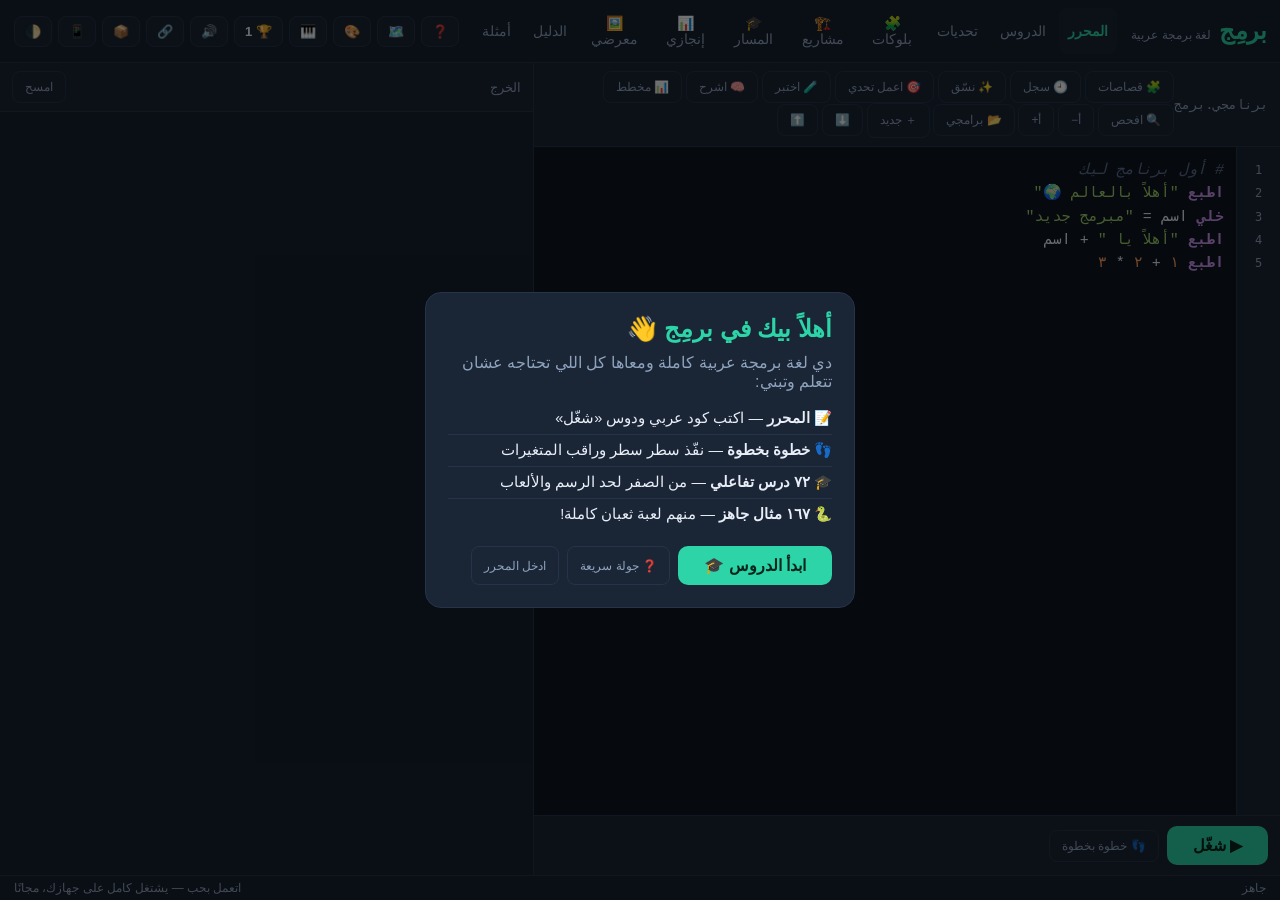
==== barmej-lang/index.html @ 4983d138 "Update index.html" ====
<!DOCTYPE html>
<html lang="ar" dir="rtl">
<head>
<meta charset="UTF-8">
<meta name="viewport" content="width=device-width, initial-scale=1.0, viewport-fit=cover">
<title>برمِج — لغة برمجة عربية وبيئة تطوير كاملة</title>
<meta name="description" content="برمِج: أول بيئة تطوير عربية كاملة في المتصفح. اكتب كود بالعربي، شغّله فورًا، وتعلم البرمجة بدروس تفاعلية.">
<link rel="stylesheet" href="style.css?v=264">
</head>
<body>
<header id="topbar">
  <div class="brand">
    <span class="logo">برمِج</span>
    <span class="tagline">لغة برمجة عربية</span>
  </div>
  <nav class="tabs">
    <button class="tab active" data-panel="editor">المحرر</button>
    <button class="tab" data-panel="lessons">الدروس</button>
    <button class="tab" data-panel="challenges">تحديات</button>
    <button class="tab" data-panel="projects">🏗️ مشاريع</button>
    <button class="tab" data-panel="path">🎓 المسار</button>
    <button class="tab" data-panel="profile">📊 إنجازي</button>
    <button class="tab" data-panel="gallery">🖼️ معرضي</button>
    <button class="tab" data-panel="docs">الدليل</button>
    <button class="tab" data-panel="examples">أمثلة</button>
  </nav>
  <div class="actions">
    <button id="tourBtn" title="جولة سريعة في برمِج">❓</button>
    <button id="mapBtn" title="محرر الخرائط: ارسم متاهة أو مرحلة">🗺️</button>
    <button id="spriteBtn" title="محرر الرسومات: ارسم شخصية بالبكسل">🎨</button>
    <button id="pianoBtn" title="بيانو: لحّن ونزّل الكود">🎹</button>
    <button id="achBtn" title="إنجازاتك">🏆 1</button>
    <button id="muteBtn" title="الصوت">🔊</button>
    <button id="shareBtn" title="انسخ رابط المشاركة">🔗<span class="lbl"> مشاركة</span></button>
    <button id="exportBtn" title="نزّل برنامجك كملف HTML واحد يشتغل أوفلاين">📦<span class="lbl"> ملف</span></button>
    <button id="appLinkBtn" title="انسخ رابط تطبيق: بيفتح برنامجك لوحده بدون المحرر">📱<span class="lbl"> تطبيق</span></button>
    <button id="themeBtn" title="بدّل المظهر">🌓</button>
  </div>
</header>

<main id="workspace">
  <section id="panel-editor" class="panel active">
    <div class="editor-wrap">
      <div class="editor-head">
        <span class="fname" id="fileName">برنامجي.برمج</span>
        <span>
          <button id="snipBtn" class="ghost" title="قصاصات كود جاهزة">🧩 قصاصات</button>
          <button id="histBtn" class="ghost" title="سجل النسخ: ارجع لأي نسخة شغّلتها قبل كده">🕘 سجل</button>
          <button id="formatBtn" class="ghost" title="نسّق الكود (Ctrl+Shift+F)">✨ نسّق</button>
          <button id="chMakeBtn" class="ghost" title="اعمل تحدي برمجي وشاركه برابط، وأصحابك يحلوه ويتصحح تلقائي">🎯 اعمل تحدي</button>
          <button id="testBtn" class="ghost" title="مختبر الاختبارات: جرّب دوالك على حالات وشوف النتيجة">🧪 اختبر</button>
          <button id="explainBtn" class="ghost" title="اشرح الكود بالعربي البسيط سطر بسطر">🧠 اشرح</button>
          <button id="lintBtn" class="ghost" title="افحص الكود: أخطاء وتحذيرات ونصايح من غير تشغيل">🔍 افحص</button>
          <button id="fontDown" class="ghost" title="صغّر الخط">أ−</button>
          <button id="fontUp" class="ghost" title="كبّر الخط">أ+</button>
          <button id="programsBtn" class="ghost">📂 برامجي</button>
          <button id="newProgramBtn" class="ghost">＋ جديد</button>
          <button id="downloadBtn" class="ghost" title="نزّل البرنامج كملف">⬇️</button>
          <button id="importBtn" class="ghost" title="افتح ملف برنامج">⬆️</button>
          <input type="file" id="importFile" accept=".txt,.برمج" style="display:none">
        </span>
        <span id="saveState" class="save-state"></span>
      </div>
      <div class="editor-area" id="editorArea">
        <pre id="highlight" aria-hidden="true"></pre>
        <div id="errBar" class="err-bar hidden"></div>
        <textarea id="code" spellcheck="false" dir="rtl"
          placeholder="اكتب كودك هنا… مثال: اطبع &quot;أهلا بالعالم&quot;"></textarea>
        <div id="lineNumbers"></div>
      </div>
      <div id="suggestBar" class="suggest-bar"></div>
      <div class="runbar">
        <button id="runBtn" class="run">▶ شغّل</button>
        <button id="stepBtn" class="ghost">👣 خطوة بخطوة</button>
        <span id="stepBar" class="stepbar hidden">
          <button id="prevStep" class="ghost small" title="ارجع خطوة وشوف المتغيرات">⏮ السابقة</button>
          <button id="nextStep" class="run small">⏭ الخطوة التالية</button>
          <button id="toBreak" class="ghost" title="اضغط على رقم أي سطر عشان تحط نقطة توقف 🔴">🔴 لحد نقطة التوقف</button>
          <button id="finishSteps" class="ghost">⏩ كمّل للآخر</button>
          <button id="stopSteps" class="ghost">✕ إيقاف</button>
          <input id="traceRange" type="range" min="0" max="0" value="0" title="اسحب للرجوع لأي خطوة"><span id="traceLbl" class="trace-lbl"></span>
        </span>
      </div>
    </div>
    <div class="console-wrap">
      <div id="turtlePanel" class="turtle-panel hidden">
        <div class="console-head">
          <span>لوحة الرسم</span>
          <div>
            <select id="drawSpeed" class="ghost" title="سرعة الرسم">
              <option value="0">⚡ رسم فوري</option>
              <option value="15">🐢 رسم متحرك</option>
              <option value="50">🐌 رسم بطيء</option>
            </select>
            <button id="padBtn" class="ghost" title="أسهم اللمس">🎮</button>
            <button id="fullscreenBtn" class="ghost" title="ملء الشاشة">🖥️</button>
            <button id="freehandBtn" class="ghost">✏️ رسم حر</button>
            <button id="saveTurtle" class="ghost">💾 حفظ كصورة</button>
            <button id="clearTurtle" class="ghost">امسح اللوحة</button>
          </div>
        </div>
        <div class="canvas-holder">
          <canvas id="turtleCanvas" width="900" height="620"></canvas>
          <div id="touchPad" class="touch-pad hidden">
            <button data-k="فوق" class="tp up">▲</button>
            <button data-k="يمين" class="tp right">▶</button>
            <button data-k="يسار" class="tp left">◀</button>
            <button data-k="تحت" class="tp down">▼</button>
          </div>
        </div>
      </div>
      <div id="varsPanel" class="vars-panel hidden">
        <div class="console-head"><span>المتغيرات دلوقتي</span></div>
        <div id="varsBody"></div>
        <div id="hotLines" class="hot-lines"></div>
      </div>
      <div class="console-head">
        <span>الخرج</span>
        <button id="clearConsole" class="ghost">امسح</button>
      </div>
      <div id="console" dir="rtl"></div>
    </div>
  </section>

  <section id="panel-lessons" class="panel">
    <div class="lessons-layout">
      <div id="lessonList" class="lesson-list"></div>
      <div class="lesson-body">
        <h2 id="lessonTitle"></h2>
        <div id="lessonText" class="lesson-text"></div>
        <button id="tryLesson" class="run small">جرّب الكود في المحرر</button>
        <button id="checkLesson" class="check">✔ تحقق من الحل</button>
        <button id="hintLesson" class="ghost small">💡 تلميح</button>
        <button id="solLesson" class="ghost small">📋 اعرض الحل</button>
        <div id="lessonHelp" class="lesson-help"></div>
        <div id="lessonResult" class="lesson-result"></div>
      </div>
    </div>
  </section>

  <section id="panel-challenges" class="panel">
    <div class="lessons-layout">
      <div id="challengeList" class="lesson-list"></div>
      <div class="lesson-body">
        <h2 id="challengeTitle"></h2>
        <div id="challengeText" class="lesson-text"></div>
        <button id="tryChallenge" class="run small">جرّب في المحرر</button>
        <button id="checkChallenge" class="check">✔ تحقق من الحل</button>
        <button id="solChallenge" class="ghost small" style="display:none">💡 الحل المقترح</button>
        <div id="challengeResult" class="lesson-result"></div>
        <pre id="challengeSol" class="ch-sol hidden"></pre>
      </div>
    </div>
  </section>

  <section id="panel-projects" class="panel">
    <div class="lessons-layout">
      <div id="projList" class="lesson-list"></div>
      <div id="projBody" class="lesson-body"></div>
    </div>
  </section>

  <section id="panel-path" class="panel">
    <div id="pathBody" class="lesson-body" style="margin:0 auto"></div>
  </section>

  <section id="panel-profile" class="panel">
    <div id="profBody" class="lesson-body" style="margin:0 auto;max-width:860px"></div>
  </section>

  <section id="panel-gallery" class="panel">
    <div id="galBody" class="lesson-body" style="margin:0 auto;max-width:980px"></div>
  </section>

  <section id="panel-docs" class="panel">
    <input id="docsSearch" type="search" placeholder="دوّر في الدليل… مثل: قوائم، رسم، صوت" />
    <div id="docsContent" class="docs"></div>
  </section>

  <section id="panel-examples" class="panel">
    <div class="ex-tools"><input id="exSearch" type="search" placeholder="🔎 دوّر في الأمثلة…" dir="rtl"><div id="exChips" class="ex-chips"></div><button id="exRandom" class="ghost small">🎲 مثال عشوائي</button><span id="exCount" class="ex-count"></span></div>
    <div id="exampleList" class="example-list"></div>
  </section>
</main>

<div id="appBar" class="app-bar"><span class="app-title">⚡ برمِج</span><button id="appRerun" class="run small">▶ تشغيل تاني</button><button id="appEdit" class="ghost">✏️ افتح الكود</button></div>
<footer id="statusbar">
  <span id="statusMsg">جاهز</span>
  <span class="credit">اتعمل بحب — يشتغل كامل على جهازك، مجانًا</span>
</footer>

<div id="programsDrawer" class="drawer hidden">
  <div class="drawer-head">
    <span>برامجي المحفوظة</span>
    <button id="closeDrawer" class="ghost">✕</button>
  </div>
  <div id="programsList"></div>
  <div class="backup-row">
    <button id="backupBtn" class="ghost small" title="نزّل كل برامجك وتقدمك في ملف واحد">💼 نسخة احتياطية</button>
    <button id="restoreBtn" class="ghost small" title="استرجع برامجك من ملف نسخة احتياطية">📥 استرجاع</button>
    <input id="restoreFile" type="file" accept=".json,application/json" class="hidden">
  </div>
</div>
<div id="pianoModal" class="modal-back hidden"><div class="modal piano-modal">
  <h2>🎹 بيانو برمج</h2>
  <p>دوس على المفاتيح (أو A S D F G H J K) وبعدين انزّل اللحن في الكود.</p>
  <div id="pianoKeys" class="piano-keys"></div>
  <div id="pianoSeq" class="piano-seq">اضغط مفاتيح…</div>
  <div class="piano-btns"><button id="pianoRest" class="ghost small">_ سكوت</button><button id="pianoBack" class="ghost small">⌫ امسح نوتة</button><button id="pianoPlay" class="ghost small">▶ سمّع</button><button id="pianoIns" class="run small">📥 حطه في الكود</button><button id="pianoClose" class="ghost small">إغلاق</button></div>
</div></div>
<div id="mapModal" class="modal-back hidden"><div class="modal map-modal">
  <h2>🗺️ محرر الخرائط</h2>
  <p>ارسم مرحلة (١٦×١١): جدران وألوان، وبعدين حطها في الكود وارسمها بـ <code>خريطة_بلاط</code>.</p>
  <div id="mapGrid" class="map-grid"></div>
  <div id="mapPal" class="sprite-pal"></div>
  <div class="piano-btns"><button id="mapClear" class="ghost small">🧹 فاضية</button><button id="mapBorder" class="ghost small">🧱 إطار</button><button id="mapIns" class="run small">📥 حطها في الكود</button><button id="mapClose" class="ghost small">إغلاق</button></div>
</div></div>
<div id="spriteModal" class="modal-back hidden"><div class="modal sprite-modal">
  <h2>🎨 محرر الشخصيات</h2>
  <p>ارسم شخصية بالبكسل (١٢×١٢)، وبعدين حطها في الكود وارسمها بـ <code>بكسلات</code>.</p>
  <div id="spriteGrid" class="sprite-grid"></div>
  <div id="spritePal" class="sprite-pal"></div>
  <div class="piano-btns"><button id="spriteClear" class="ghost small">🧹 امسح</button><button id="spriteFlip" class="ghost small">↔ اعكس</button><button id="spriteIns" class="run small">📥 حطها في الكود</button><button id="spriteClose" class="ghost small">إغلاق</button></div>
</div></div>
<div id="histModal" class="modal-back hidden"><div class="modal hist-modal"><h2>🕘 سجل النسخ</h2><p>كل مرة بتشغّل فيها بنحتفظ بنسخة (آخر ٢٥ نسخة لكل برنامج). اختار نسخة وارجع لها.</p><div id="histList" class="hist-list"></div><div class="piano-btns"><button id="histClose" class="ghost small">إغلاق</button></div></div></div>
<div id="tourOverlay" class="tour hidden"><div id="tourCard" class="tour-card"><div id="tourText"></div><div class="tour-btns"><span id="tourStep" class="tour-step"></span><button id="tourSkip" class="ghost small">تخطي</button><button id="tourPrev" class="ghost small">السابق</button><button id="tourNext" class="run small">التالي</button></div></div></div>
<div id="snipModal" class="modal-back hidden"><div class="modal snip-modal"><h2>🧩 قصاصات جاهزة</h2><input id="snipSearch" type="search" placeholder="🔎 دوّر: حلقة، دالة، لعبة…" dir="rtl"><div id="snipList" class="snip-list"></div><div class="piano-btns"><button id="snipClose" class="ghost small">إغلاق</button></div></div></div>
<div id="achModal" class="modal-back hidden"><div class="modal ach-modal" id="achBox"></div></div>
<div id="welcomeModal" class="modal-back hidden">
  <div class="modal">
    <h2>أهلاً بيك في برمِج 👋</h2>
    <p>دي لغة برمجة عربية كاملة ومعاها كل اللي تحتاجه عشان تتعلم وتبني:</p>
    <ul>
      <li>📝 <b>المحرر</b> — اكتب كود عربي ودوس «شغّل»</li>
      <li>👣 <b>خطوة بخطوة</b> — نفّذ سطر سطر وراقب المتغيرات</li>
      <li>🎓 <b>٧٢ درس تفاعلي</b> — من الصفر لحد الرسم والألعاب</li>
      <li>🐍 <b>١٦٧ مثال جاهز</b> — منهم لعبة ثعبان كاملة!</li>
    </ul>
    <div class="modal-actions">
      <button id="welcomeLessons" class="run">ابدأ الدروس 🎓</button>
      <button id="welcomeTour" class="ghost">❓ جولة سريعة</button>
      <button id="welcomeClose" class="ghost">ادخل المحرر</button>
    </div>
  </div>
</div>
<div id="lintModal" class="modal-back hidden"><div class="modal lint-modal"><div id="lintBody"></div><div class="modal-actions"><button id="lintAgain" class="run">🔄 افحص تاني</button><button id="lintClose" class="ghost">إغلاق</button></div></div></div>
<div id="explainModal" class="modal-back hidden"><div class="modal lint-modal"><div id="explainBody"></div><div class="modal-actions"><button id="explainAgain" class="run">🔄 اشرح تاني</button><button id="explainClose" class="ghost">إغلاق</button></div></div></div>
<div id="testModal" class="modal-back hidden"><div class="modal lint-modal"><h2>🧪 مختبر الاختبارات</h2><p class="lint-sub">اكتب حالة في كل سطر بالشكل: <code>نداء_الدالة => النتيجة_المتوقعة</code> مثال: <code>مجموع(٥) => ١٥</code></p><textarea id="testCases" class="test-cases" spellcheck="false" placeholder="مجموع(٥) => ١٥"></textarea><div id="testOut"></div><div class="modal-actions"><button id="testRun" class="run">▶ شغّل الاختبارات</button><button id="testSnap" class="ghost" title="يجرّب دوالك على قيم عينة ويكتب النتائج الحالية كحالات">📸 ولّد حالات من كودي</button><button id="testClose" class="ghost">إغلاق</button></div></div></div>
<div id="chMakeModal" class="modal-back hidden"><div class="modal lint-modal"><h2>🎯 اعمل تحدي وشاركه</h2>
<p class="lint-sub">اكتب الحل في المحرر، دوس «ولّد المتوقع»، اكتب العنوان والمهمة، وانسخ الرابط. اللي يفتحه يحل ويتصحح كوده تلقائي.</p>
<input id="chT" class="ch-in" placeholder="عنوان التحدي (مثلاً: مثلث النجوم)"><textarea id="chD" class="ch-in" rows="3" placeholder="المهمة: اطبع ... (اشرح المطلوب)"></textarea>
<textarea id="chS" class="ch-in test-cases" rows="4" placeholder="كود البداية اللي هيظهر للحال (اختياري)"></textarea>
<textarea id="chE" class="ch-in test-cases" rows="3" placeholder="المخرجات المتوقعة: سطر لكل طباعة"></textarea><input id="chH" class="ch-in" placeholder="تلميح (اختياري)">
<div id="chMsg" class="lint-sub" style="min-height:22px"></div>
<div class="modal-actions"><button id="chCopy" class="run">🔗 انسخ رابط التحدي</button><button id="chGen" class="ghost">⚙️ ولّد المتوقع من المحرر</button><button id="chStarterFromEditor" class="ghost">📥 كود المحرر كبداية</button><button id="chMakeClose" class="ghost">إغلاق</button></div></div></div>
<div id="chPlayModal" class="modal-back hidden"><div class="modal"><h2 id="chPlayT"></h2><p id="chPlayD" style="line-height:1.9"></p><div class="modal-actions"><button id="chStart" class="run">ابدأ التحدي 🚀</button></div></div></div>
<div id="chBar" class="ch-bar hidden"><b class="ch-t"></b><span id="chInfo" class="ch-info"></span><button id="chCheck" class="run small">✔ تحقق</button><button id="chHint" class="ghost small">💡</button><button id="chBarClose" class="ghost small">✕</button><div id="chRes" class="ch-res"></div></div>
<div id="toast"></div>

<script src="lang.js?v=264"></script>
<script src="lessons.js?v=264"></script>
<script src="examples2.js?v=264"></script>
<script src="lessons2.js?v=264"></script>
<script src="challenges2.js?v=264"></script>
<script src="lint.js?v=264"></script>
<script src="explain.js?v=264"></script>
<script src="tester.js?v=264"></script>
<script src="reference.js?v=264"></script>
<script src="charts.js?v=264"></script>
<script src="ide.js?v=264"></script>
<script src="profile.js?v=264"></script>
<script src="refui.js?v=264"></script>
<script src="blocks.js?v=264"></script>
</body>
</html>
---- barmej-lang/style.css ----
:root{
  --bg:#0e1420; --bg2:#16202f; --panel:#1a2536; --line:#263349;
  --text:#e8eef7; --muted:#8fa3bd; --accent:#2dd4a7; --accent2:#5aa9ff;
  --err:#ff6b7a; --warn:#ffd166; --kw:#c792ea; --str:#9ece6a; --num:#ff9e64; --cm:#5c6f8f;
}
body.light{
  --bg:#f4f6fa; --bg2:#ffffff; --panel:#ffffff; --line:#d8dfe9;
  --text:#1c2534; --muted:#5d6b82; --accent:#0e9f78; --accent2:#1a6fd4;
  --err:#d43a4b; --warn:#a97b00; --kw:#7c3aed; --str:#3f7d20; --num:#c2571b; --cm:#9aa7ba;
}
*{box-sizing:border-box;margin:0;padding:0}
html,body{height:100%}
body{
  background:var(--bg);color:var(--text);
  font-family:"Segoe UI",Tahoma,"Noto Kufi Arabic",Arial,sans-serif;
  display:flex;flex-direction:column;height:100dvh;overflow:hidden;
}
#topbar{display:flex;align-items:center;gap:14px;padding:8px 14px;background:var(--bg2);border-bottom:1px solid var(--line);flex-wrap:wrap}
.brand{display:flex;align-items:baseline;gap:8px}
.logo{font-size:24px;font-weight:800;color:var(--accent);letter-spacing:-.5px}
.tagline{color:var(--muted);font-size:12px}
.tabs{display:flex;gap:4px;flex:1;flex-wrap:wrap}
.tab{background:none;border:none;color:var(--muted);padding:7px 14px;border-radius:8px;cursor:pointer;font-size:14px;font-family:inherit}
.tab:hover{color:var(--text);background:var(--panel)}
.tab.active{color:var(--accent);background:var(--panel);font-weight:700}
.actions{display:flex;gap:6px}
.actions button{background:var(--panel);border:1px solid var(--line);color:var(--text);border-radius:8px;padding:7px 10px;cursor:pointer;font-size:13px;font-family:inherit}
.actions button:hover{border-color:var(--accent)}

#workspace{flex:1;overflow:hidden;position:relative}
.panel{position:absolute;inset:0;display:none;overflow:auto}
.panel.active{display:flex}

/* Editor panel */
#panel-editor{flex-direction:row;gap:0}
.editor-wrap{flex:1.4;display:flex;flex-direction:column;border-left:1px solid var(--line);min-width:0}
.console-wrap{flex:1;display:flex;flex-direction:column;min-width:0;background:var(--bg2)}
.editor-head,.console-head{display:flex;justify-content:space-between;align-items:center;padding:8px 12px;background:var(--panel);border-bottom:1px solid var(--line);font-size:13px;color:var(--muted)}
.fname{font-family:ui-monospace,Consolas,monospace}
.save-state{font-size:11px;color:var(--accent)}
.editor-area{flex:1;position:relative;overflow:hidden;display:flex}
#lineNumbers{white-space:pre;direction:ltr;width:44px;padding:12px 6px;text-align:center;color:var(--muted);background:var(--panel);font-family:ui-monospace,Consolas,monospace;font-size:14px;line-height:1.55;overflow:hidden;user-select:none;border-left:1px solid var(--line)}
#highlight,#code{font-family:ui-monospace,Consolas,"Courier New",monospace;font-size:15px;line-height:1.55;padding:12px;white-space:pre-wrap;word-break:break-word;overflow-wrap:anywhere}
#highlight{position:absolute;inset:0 44px 0 0;pointer-events:none;color:var(--text);overflow:hidden;margin:0}
#code{position:absolute;inset:0 44px 0 0;background:transparent;color:transparent;caret-color:var(--accent);border:none;outline:none;resize:none;direction:rtl}
#code::selection{background:rgba(90,169,255,.35)}
#highlight .k{color:var(--kw);font-weight:700}
#highlight .s{color:var(--str)}
#highlight .n{color:var(--num)}
#highlight .c{color:var(--cm);font-style:italic}
#highlight .f{color:var(--accent2)}
.runbar{display:flex;gap:8px;padding:10px 12px;background:var(--panel);border-top:1px solid var(--line);align-items:center}
button.run{background:var(--accent);color:#06251c;border:none;padding:10px 26px;border-radius:10px;font-size:16px;font-weight:800;cursor:pointer;font-family:inherit}
button.run:hover{filter:brightness(1.1)}
button.run.small{font-size:13px;padding:8px 16px}
button.ghost{background:none;border:1px solid var(--line);color:var(--muted);padding:8px 12px;border-radius:8px;cursor:pointer;font-family:inherit;font-size:12px}
button.ghost:hover{color:var(--text)}
#console{flex:1;overflow:auto;padding:10px 14px;font-family:ui-monospace,Consolas,monospace;font-size:14px;line-height:1.7}
#console .out{white-space:pre-wrap;word-break:break-word}
#console .err{color:var(--err);white-space:pre-wrap}
#console .sys{color:var(--muted);font-style:italic}
#console .err-line{color:var(--warn)}

/* Lessons */
.lessons-layout{display:flex;width:100%;min-height:0}
.lesson-list{width:250px;background:var(--bg2);border-left:1px solid var(--line);overflow:auto;padding:10px}
.lesson-item{padding:10px 12px;border-radius:8px;cursor:pointer;margin-bottom:4px;color:var(--muted);display:flex;gap:8px;align-items:center}
.lesson-item:hover{background:var(--panel);color:var(--text)}
.lesson-item.active{background:var(--panel);color:var(--accent);font-weight:700}
.lesson-item .done-mark{color:var(--accent);font-weight:800}
.lesson-body{flex:1;padding:24px;overflow:auto;max-width:820px}
.lesson-body h2{margin-bottom:14px;color:var(--accent)}
.lesson-text{line-height:2;font-size:15px}
.lesson-text code{background:var(--panel);border:1px solid var(--line);padding:2px 7px;border-radius:6px;font-family:ui-monospace,Consolas,monospace;font-size:13px;direction:rtl;display:inline-block}
.lesson-text pre{background:var(--panel);border:1px solid var(--line);border-radius:10px;padding:14px;margin:12px 0;font-family:ui-monospace,Consolas,monospace;font-size:14px;line-height:1.7;overflow:auto;direction:rtl}
.lesson-body .run,.lesson-body .check{margin-top:14px;margin-left:8px}
button.check{background:var(--accent2);color:#fff;border:none;padding:10px 20px;border-radius:10px;font-size:14px;font-weight:700;cursor:pointer;font-family:inherit}
.lesson-result{margin-top:12px;padding:12px;border-radius:8px;display:none}
.lesson-result.ok{display:block;background:rgba(45,212,167,.12);border:1px solid var(--accent);color:var(--accent)}
.lesson-result.bad{display:block;background:rgba(255,107,122,.1);border:1px solid var(--err);color:var(--err);white-space:pre-wrap}

/* Docs */
.docs{max-width:860px;margin:0 auto;padding:26px;line-height:2;width:100%}
.docs h1{color:var(--accent);margin-bottom:10px}
.docs h2{color:var(--accent2);margin:22px 0 8px;border-bottom:1px solid var(--line);padding-bottom:6px}
.docs code{background:var(--panel);border:1px solid var(--line);padding:2px 7px;border-radius:6px;font-family:ui-monospace,Consolas,monospace;font-size:13px}
.docs pre{background:var(--panel);border:1px solid var(--line);border-radius:10px;padding:14px;margin:10px 0;font-family:ui-monospace,Consolas,monospace;font-size:14px;line-height:1.8;overflow:auto}
.docs table{width:100%;border-collapse:collapse;margin:10px 0}
.docs td,.docs th{border:1px solid var(--line);padding:7px 10px;text-align:right}
.docs th{background:var(--panel)}

/* Examples */
.example-list{display:grid;grid-template-columns:repeat(auto-fill,minmax(270px,1fr));gap:14px;padding:22px;width:100%;align-content:start}
.example-card{background:var(--panel);border:1px solid var(--line);border-radius:12px;padding:16px;cursor:pointer;transition:.15s}
.example-card:hover{border-color:var(--accent);transform:translateY(-2px)}
.example-card h3{color:var(--accent);margin-bottom:6px;font-size:16px}
.example-card p{color:var(--muted);font-size:13px;line-height:1.7}

#statusbar{display:flex;justify-content:space-between;padding:5px 14px;background:var(--bg2);border-top:1px solid var(--line);font-size:12px;color:var(--muted)}
#toast{position:fixed;bottom:46px;right:50%;transform:translateX(50%);background:var(--panel);border:1px solid var(--accent);color:var(--text);padding:10px 20px;border-radius:10px;opacity:0;transition:.25s;pointer-events:none;z-index:50}
#toast.show{opacity:1}

@media (max-width:760px){
  #panel-editor{flex-direction:column}
  .editor-wrap{border-left:none;border-bottom:1px solid var(--line)}
  .editor-wrap{min-height:0;flex:1.2 1 0}
  .editor-area{min-height:0}
  .console-wrap{min-height:0;flex:1 1 0}
  .lessons-layout{flex-direction:column}
  .lesson-list{width:100%;display:flex;overflow-x:auto;gap:4px;border-left:none;border-bottom:1px solid var(--line)}
  .lesson-item{white-space:nowrap}
  .tagline{display:none}
  #highlight,#code{font-size:14px;inset:0 38px 0 0}
  #lineNumbers{width:38px;font-size:13px}
}

.turtle-panel{display:flex;flex-direction:column;border-bottom:1px solid var(--line);max-height:46%}
.turtle-panel.hidden{display:none}
#turtleCanvas{width:100%;height:100%;flex:1;object-fit:contain;background:#0a0f18;display:block}
body.light #turtleCanvas{background:#fdfdfd}

.err-bar{position:absolute;right:44px;left:0;height:23px;background:rgba(255,107,122,.18);border-right:3px solid var(--err);pointer-events:none}
.err-bar.hidden{display:none}

.suggest-bar{display:flex;gap:6px;overflow-x:auto;padding:6px 12px;background:var(--bg2);border-top:1px solid var(--line);min-height:0}
.suggest-bar:empty{display:none}
.suggest-chip{background:var(--panel);border:1px solid var(--line);color:var(--accent2);border-radius:16px;padding:5px 14px;font-size:13px;cursor:pointer;white-space:nowrap;font-family:ui-monospace,Consolas,monospace}
.suggest-chip:hover{border-color:var(--accent);color:var(--accent)}

.drawer{position:fixed;top:0;left:0;bottom:0;width:min(320px,85vw);background:var(--bg2);border-right:1px solid var(--line);z-index:60;display:flex;flex-direction:column;box-shadow:4px 0 24px rgba(0,0,0,.4)}
.drawer.hidden{display:none}
.drawer-head{display:flex;justify-content:space-between;align-items:center;padding:14px;border-bottom:1px solid var(--line);font-weight:700}
#programsList{flex:1;overflow:auto;padding:10px}
.program-item{display:flex;justify-content:space-between;align-items:center;padding:10px 12px;border-radius:8px;cursor:pointer;margin-bottom:4px;color:var(--muted)}
.program-item:hover{background:var(--panel);color:var(--text)}
.program-item.active{background:var(--panel);color:var(--accent)}
.program-item .del{color:var(--err);background:none;border:none;cursor:pointer;font-size:14px;padding:2px 6px}

/* --- step mode --- */
.err-bar.step-mode{ background:rgba(45,212,167,.22); border-right-color:#2dd4a7; }
.stepbar{ display:inline-flex; gap:6px; align-items:center; margin-inline-start:8px; }
.vars-panel{ border-bottom:1px solid var(--line); max-height:180px; overflow:auto; }
#varsBody{ padding:6px 10px; display:flex; flex-wrap:wrap; gap:4px 14px; }
.var-row{ display:inline-flex; gap:6px; font-family:monospace; font-size:13px; }
.var-name{ color:#2dd4a7; font-weight:bold; }
.var-val{ color:var(--text); }


/* --- welcome modal --- */
.modal-back{ position:fixed; inset:0; background:rgba(0,0,0,.55); display:flex; align-items:center; justify-content:center; z-index:60; padding:16px; }
.modal-back.hidden{ display:none; }
.modal{ background:var(--panel); border:1px solid var(--line); border-radius:16px; max-width:430px; width:100%; padding:22px; }
.modal h2{ margin:0 0 10px; color:#2dd4a7; }
.modal p{ color:var(--muted); margin:0 0 12px; }
.modal ul{ margin:0 0 16px; padding:0; list-style:none; }
.modal li{ padding:7px 0; border-bottom:1px solid var(--line); font-size:14.5px; }
.modal li:last-child{ border-bottom:0; }
.modal-actions{ display:flex; gap:8px; }

/* --- example card actions --- */
.card-actions{ margin-top:10px; }
.card-actions .run.small{ padding:6px 14px; font-size:13px; }

/* --- inline ask --- */
.ask-row{ display:flex; gap:8px; align-items:center; padding:6px 4px; color:var(--warn); flex-wrap:wrap; }
.ask-input{ flex:1; min-width:120px; background:var(--bg); border:1px solid var(--accent); color:var(--text); border-radius:8px; padding:7px 10px; font-family:inherit; font-size:14px; }
.ask-echo{ color:var(--warn); opacity:.85; }

.active-ghost{ border-color:var(--accent) !important; color:var(--accent) !important; }

/* --- touch d-pad --- */
.canvas-holder{ position:relative; flex:1; display:flex; min-height:0; }
.touch-pad{ position:absolute; inset-inline-start:12px; bottom:12px; width:132px; height:132px; opacity:.85; }
.touch-pad.hidden{ display:none; }
.tp{ position:absolute; width:42px; height:42px; border-radius:12px; border:1px solid var(--accent); background:rgba(26,37,54,.8); color:var(--accent); font-size:16px; touch-action:none; }
.tp:active{ background:var(--accent); color:#06281f; }
.tp.up{ top:0; left:45px; }
.tp.down{ bottom:0; left:45px; }
.tp.right{ top:45px; right:0; }
.tp.left{ top:45px; left:0; }

/* generic hidden */
.hidden{ display:none !important; }

.choice-chip{ background:var(--bg2); border:1px solid var(--accent); color:var(--accent); border-radius:20px; padding:7px 16px; font-family:inherit; font-size:14px; cursor:pointer; }
.choice-chip:hover{ background:var(--accent); color:#06281f; }
#docsSearch{width:100%;box-sizing:border-box;margin:0 0 10px;padding:8px 12px;border-radius:10px;border:1px solid #2a3550;background:#0f1526;color:#e8ecf4;font-family:inherit;font-size:14px}
#docsSearch:focus{outline:none;border-color:#3ddc97}
#panel-docs{flex-direction:column}
#docsSearch{flex:0 0 auto;align-self:center;max-width:860px}
.lesson-text pre,.docs pre{unicode-bidi:plaintext;text-align:start}
@media (max-width:760px){
  #topbar{gap:6px 10px;padding:6px 10px}
  .tabs{order:3;flex:1 1 100%;flex-wrap:nowrap;overflow-x:auto;gap:2px}
  .tab{white-space:nowrap;padding:6px 12px;font-size:13px;flex:0 0 auto}
  .actions{margin-inline-start:auto}
}

/* --- achievements --- */
#achBtn{ font-weight:700; }
.ach-modal{ max-width:560px; max-height:88vh; overflow:auto; }
.ach-level{ font-size:22px; font-weight:800; color:#f5c542; margin-bottom:8px; }
.ach-level small{ color:var(--muted); font-size:14px; font-weight:500; }
.ach-bar{ height:10px; background:var(--line); border-radius:6px; overflow:hidden; margin-bottom:6px; }
.ach-bar div{ height:100%; background:linear-gradient(90deg,#2dd4a7,#f5c542); }
.ach-sub{ font-size:13px; color:var(--muted); margin:6px 0 10px; }
.ach-grid{ display:grid; grid-template-columns:repeat(auto-fill,minmax(118px,1fr)); gap:8px; margin-bottom:12px; }
.ach-card{ border:1px solid var(--line); border-radius:12px; padding:10px; text-align:center; opacity:.55; display:flex; flex-direction:column; gap:3px; }
.ach-card.on{ opacity:1; border-color:#2dd4a7; background:rgba(45,212,167,.08); }
.ach-card small{ color:var(--muted); font-size:12px; line-height:1.4; }
.ach-ic{ font-size:28px; }
.ach-foot{ display:flex; gap:8px; align-items:center; flex-wrap:wrap; }
.cert-name{ flex:1; min-width:120px; background:var(--bg2); color:inherit; border:1px solid var(--line); border-radius:8px; padding:8px 10px; font:inherit; }

/* --- app mode: برنامجك لوحده بدون المحرر --- */
.app-bar{ display:none; }
body.app-mode #topbar, body.app-mode .editor-wrap, body.app-mode .console-head .ghost#clearBtn{ display:none !important; }
body.app-mode #panel-editor{ flex-direction:column; }
body.app-mode .console-wrap{ flex:1; }
body.app-mode .app-bar{ display:flex; align-items:center; gap:10px; padding:8px 12px; background:var(--bg2); border-top:1px solid var(--line); }
body.app-mode .app-title{ margin-inline-end:auto; font-weight:800; color:#2dd4a7; }

.piano-modal{ max-width:520px; }
.piano-keys{ display:flex; gap:4px; direction:ltr; margin:6px 0 12px; }
.pkey{ flex:1; height:130px; background:#f3f4f6; color:#111; border:1px solid #9ca3af; border-radius:0 0 8px 8px; display:flex; flex-direction:column; justify-content:flex-end; align-items:center; gap:2px; padding:6px 0; font:700 13px Tahoma,Arial; cursor:pointer; touch-action:manipulation; }
.pkey small{ color:#6b7280; font-weight:400; }
.pkey.on{ background:#2dd4a7; transform:translateY(2px); }
.piano-seq{ min-height:42px; padding:10px; background:var(--bg2); border:1px solid var(--line); border-radius:10px; color:var(--text); margin-bottom:12px; font-family:monospace; word-break:break-word; }
.piano-btns{ display:flex; flex-wrap:wrap; gap:8px; }

.daily-banner{ margin:0 0 12px; padding:12px; border:1px solid #2dd4a7; border-radius:12px; background:linear-gradient(135deg,rgba(45,212,167,.14),rgba(251,191,36,.10)); }
.daily-top{ display:flex; justify-content:space-between; align-items:center; margin-bottom:6px; }
.daily-streak{ color:#fbbf24; font-weight:700; font-size:13px; }
.daily-title{ margin-bottom:8px; color:var(--text); }
@media (max-width:760px){ .daily-banner{ flex:none; min-width:220px; margin:0 6px 0 0 } }

@media (max-width:600px){
  #topbar{ gap:4px 8px; padding:6px 8px }
  .brand{ flex:0 0 auto }
  .tabs{ order:3; width:100%; overflow-x:auto; flex-wrap:nowrap }
  .tabs .tab{ white-space:nowrap; padding:6px 10px }
  .actions{ margin-inline-start:auto; display:flex; gap:3px; flex-wrap:wrap; justify-content:flex-end; max-width:100% }
  .actions button{ padding:5px 4px; min-width:32px; font-size:14px }
  .actions .lbl{ display:none }
}

.sprite-modal{ max-width:420px; }
.sprite-grid{ display:grid; gap:1px; background:var(--line); border:1px solid var(--line); margin:6px auto 10px; width:min(100%,336px); aspect-ratio:1; touch-action:none; direction:ltr; }
.scell{ background:var(--bg2); cursor:crosshair; }
.sprite-pal{ display:flex; gap:6px; flex-wrap:wrap; margin-bottom:12px; direction:ltr; }
.spal{ width:30px; height:30px; border-radius:8px; border:2px solid var(--line); cursor:pointer; color:var(--muted); padding:0; }
.spal.on{ border-color:#2dd4a7; box-shadow:0 0 0 2px rgba(45,212,167,.4); }

.ex-tools{ display:flex; flex-wrap:wrap; gap:8px; align-items:center; padding:12px 14px 0; }
#exSearch{ flex:1 1 200px; min-width:160px; background:var(--panel); border:1px solid var(--line); color:var(--text); border-radius:10px; padding:8px 12px; font-family:inherit; font-size:14px; }
.ex-chips{ display:flex; flex-wrap:wrap; gap:6px; }
.chip{ background:var(--panel); border:1px solid var(--line); color:var(--muted); border-radius:999px; padding:5px 12px; cursor:pointer; font-family:inherit; font-size:13px; }
.chip.on{ border-color:#2dd4a7; color:#2dd4a7; background:rgba(45,212,167,.12); }
.ex-count{ color:var(--muted); font-size:12px; }
.example-card{ position:relative; }
.fav-btn{ position:absolute; top:8px; left:8px; background:none; border:0; color:var(--muted); font-size:20px; cursor:pointer; padding:2px 6px; }
.fav-btn.on{ color:#fbbf24; }
#panel-examples.active{flex-direction:column;overflow:auto}

.hist-modal{ max-width:460px; }
.hist-list{ max-height:320px; overflow:auto; margin-bottom:12px; }
.hist-row{ display:flex; justify-content:space-between; align-items:center; gap:10px; padding:9px 4px; border-bottom:1px solid var(--line); }
.hist-row small{ color:var(--muted); }
.hist-prev{ color:var(--muted); font-family:monospace; font-size:12px; margin-top:2px; }
.hist-empty{ color:var(--muted); padding:16px; text-align:center; }

.tour{ position:fixed; inset:0; z-index:80; background:transparent; pointer-events:none; }
.tour.hidden{ display:none; }
.tour-card{ position:fixed; width:min(340px,calc(100vw - 20px)); background:var(--panel); border:1px solid #2dd4a7; border-radius:14px; padding:14px; pointer-events:auto; box-shadow:0 10px 40px rgba(0,0,0,.5); line-height:1.8; color:var(--text); }
.tour-btns{ display:flex; gap:6px; align-items:center; margin-top:10px; }
.tour-step{ margin-inline-end:auto; color:var(--muted); font-size:12px; }
.tour-hi{ outline:3px solid #2dd4a7 !important; outline-offset:2px; box-shadow:0 0 18px 4px rgba(45,212,167,.6); }

.snip-modal{ max-width:520px; }
#snipSearch{ width:100%; box-sizing:border-box; background:var(--bg2); border:1px solid var(--line); color:var(--text); border-radius:10px; padding:8px 12px; margin-bottom:10px; font-family:inherit; }
.snip-list{ max-height:340px; overflow:auto; margin-bottom:12px; }
.snip-item{ padding:9px 10px; border:1px solid var(--line); border-radius:10px; margin-bottom:8px; cursor:pointer; }
.snip-item:hover{ border-color:#2dd4a7; }
.snip-item pre{ margin:6px 0 0; color:var(--muted); font-size:12px; max-height:64px; overflow:hidden; white-space:pre; direction:rtl; text-align:right; }

.map-modal{ max-width:520px; }
.map-grid{ display:grid; gap:1px; background:var(--line); border:1px solid var(--line); margin:6px auto 10px; width:min(100%,480px); aspect-ratio:16/11; touch-action:none; direction:ltr; }
.mcell{ background:var(--bg2); cursor:crosshair; }

#lineNumbers{ cursor:pointer; }
#lineNumbers .ln{ display:inline-block; min-width:26px; border-radius:10px; }
#lineNumbers .ln:hover{ background:rgba(239,68,68,.25); }
#lineNumbers .ln.bp{ background:#ef4444; color:#fff; }
.var-row.changed{ background:rgba(45,212,167,.18); border-radius:6px; animation:varflash 1.2s ease-out; }
@keyframes varflash{ from{ background:rgba(250,204,21,.6) } to{ background:rgba(45,212,167,.18) } }

.backup-row{ display:flex; gap:8px; flex-wrap:wrap; padding:12px; border-top:1px solid var(--line); margin-top:auto; }
#restoreFile{ display:none; }

/* --- phone: compact one-row headers so the editor and output get the height --- */
@media (max-width:600px){
  .actions{ flex-wrap:nowrap; overflow-x:auto; max-width:calc(100% - 90px); scrollbar-width:none }
  .actions::-webkit-scrollbar{ display:none }
  .actions button{ flex:0 0 auto }
  .editor-head{ flex-wrap:nowrap; gap:6px; padding:4px 8px; overflow-x:auto; scrollbar-width:none }
  .editor-head::-webkit-scrollbar{ display:none }
  .editor-head .fname{ display:none }
  .editor-head > span{ display:flex; gap:4px; flex-wrap:nowrap }
  .editor-head button{ white-space:nowrap; flex:0 0 auto; padding:5px 9px }
  .console-head{ padding:4px 8px; gap:6px }
  .console-head > div{ display:flex; gap:4px; overflow-x:auto; scrollbar-width:none; max-width:78% }
  .console-head button, .console-head select{ white-space:nowrap; flex:0 0 auto; padding:5px 9px }
  .runbar{ padding:6px 8px }
}

/* --- phone: give the drawing canvas its real shape --- */
@media (max-width:600px){
  .turtle-panel{ max-height:none; flex:0 0 auto }
  .canvas-holder{ flex:0 0 auto }
  #turtleCanvas{ width:100%; height:auto; aspect-ratio:900/620; flex:none }
  .console-wrap{ overflow-y:auto; flex:1.4 1 0 }
  .editor-wrap{ flex:.7 1 0 }
}

/* موبايل بالعرض (landscape): شريط علوي مضغوط ولوحة الرسم تاخد المساحة */
@media (max-height:520px) and (orientation:landscape){
  #topbar{ flex-wrap:nowrap; gap:6px; padding:3px 8px }
  .tagline,.brand small{ display:none }
  .tabs{ order:0; flex:1 1 auto; flex-wrap:nowrap; overflow-x:auto; scrollbar-width:none }
  .tab{ white-space:nowrap; padding:4px 9px; font-size:12px; flex:0 0 auto }
  .actions{ flex-wrap:nowrap; overflow-x:auto; max-width:50%; scrollbar-width:none; gap:3px }
  .actions button{ padding:4px 5px; min-width:28px; font-size:13px; flex:0 0 auto }
  .actions .lbl{ display:none }
  #statusbar{ display:none }
  #console{ flex:0 0 52px; min-height:30px }
  .runbar{ padding:4px 8px }
  .editor-head,.console-head{ padding:3px 8px }
  .turtle-panel{ max-height:none; flex:1 1 0; min-height:0 }
  .canvas-holder{ flex:1 1 0; min-height:0 }
  #turtleCanvas{ max-width:100%; max-height:100%; object-fit:contain }
  .console-head{ flex-wrap:nowrap }
  .console-head > div{ display:flex; flex-wrap:nowrap; gap:4px; overflow-x:auto; scrollbar-width:none; max-width:80% }
  .console-head button,.console-head select{ white-space:nowrap; flex:0 0 auto; padding:4px 8px }
}

.proj-desc{color:var(--muted);margin:4px 0 10px}
.proj-bar{height:8px;background:var(--panel);border-radius:6px;overflow:hidden;margin-bottom:10px}
.proj-fill{height:100%;background:var(--accent);transition:width .4s}
.proj-chips{display:flex;gap:6px;margin-bottom:10px;flex-wrap:wrap}
.proj-chip{min-width:36px;height:36px;border-radius:50%;border:1px solid var(--muted);background:var(--panel);color:var(--text);cursor:pointer;font-weight:700}
.proj-chip.on{border-color:var(--accent);color:var(--accent);box-shadow:0 0 0 2px rgba(45,212,167,.25)}
.proj-chip.ok{background:rgba(45,212,167,.2);color:var(--accent)}
.proj-code{width:100%;min-height:200px;box-sizing:border-box;margin-top:10px;padding:10px;border-radius:8px;border:1px solid var(--muted);background:#0b1220;color:#e2e8f0;font:14px/1.7 monospace;resize:vertical}
.proj-btns{display:flex;gap:8px;flex-wrap:wrap;margin-top:10px}
.proj-out{margin-top:10px;padding:10px;border-radius:8px;background:#0b1220;color:#a7f3d0;white-space:pre-wrap;min-height:20px;max-height:220px;overflow:auto;direction:rtl}
.proj-canvas{display:block;margin-top:10px;width:100%;max-width:450px;border-radius:10px;border:1px solid var(--line)}
.proj-canvas.hidden{display:none}
.path-card{border:1px solid var(--line);background:var(--bg2);border-radius:12px;padding:14px;margin-bottom:12px}
.path-card.passed{border-color:var(--accent)}.path-card.locked{opacity:.55}
.path-top{display:flex;justify-content:space-between;gap:10px;flex-wrap:wrap;margin-bottom:6px}.path-top span{color:var(--muted);font-size:14px}
.path-sub{color:var(--muted);font-size:13px;margin-bottom:8px}
.exam{margin-top:14px;border-top:1px dashed var(--line);padding-top:12px}.exam-q{margin-bottom:16px}.exam-t{font-weight:700;margin-bottom:6px}
.exam-code{background:#0b1220;border:1px solid var(--line);border-radius:8px;padding:10px;direction:rtl;text-align:right;font:14px/1.7 monospace;margin:6px 0;white-space:pre-wrap}
.exam-opt{display:block;padding:8px 12px;border:1px solid var(--line);border-radius:8px;margin:4px 0;cursor:pointer}
.exam-opt.on{border-color:var(--accent2)}.exam-opt.right{border-color:var(--accent);background:rgba(45,212,167,.15)}.exam-opt.wrong{border-color:var(--err);background:rgba(255,107,122,.12)}
.spark{margin-inline-start:10px;vertical-align:middle}
#traceRange{width:140px;margin:0 8px;vertical-align:middle;accent-color:var(--accent)}
.trace-lbl{color:var(--muted);font-size:12px}
.hot-lines{padding:6px 10px;display:flex;flex-wrap:wrap;gap:6px;align-items:center}
.hot-title{width:100%;color:var(--muted);font-size:12px}
.hot-chip{background:var(--panel);border:1px solid var(--line);border-radius:12px;padding:2px 8px;font-size:12px}
.runbar{flex-wrap:wrap}
.stepbar{flex-wrap:wrap}
.gal-search{width:100%;box-sizing:border-box;padding:10px 12px;border-radius:10px;border:1px solid var(--line);background:var(--bg2);color:var(--text);font:inherit;margin-bottom:14px}
.gal-grid{display:grid;grid-template-columns:repeat(auto-fill,minmax(220px,1fr));gap:14px}
.gal-card{border:1px solid var(--line);background:var(--bg2);border-radius:12px;padding:10px}.gal-card.cur{border-color:var(--accent)}
.gal-img{height:130px;border-radius:8px;background:#0b1220;display:flex;align-items:center;justify-content:center;overflow:hidden;font-size:42px}.gal-img img{width:100%;height:100%;object-fit:cover}
.gal-name{font-weight:700;margin:8px 0 2px;word-break:break-word}.gal-sub{color:var(--muted);font-size:12px;margin-bottom:8px}
.gal-btns{display:flex;gap:6px;flex-wrap:wrap}.gal-btns button{margin:0!important}
@media (min-width:761px) and (max-width:1500px){ .actions .lbl{display:none} .tab{padding:7px 9px} .tabs{flex-wrap:nowrap} }
.lesson-help{display:none;margin-top:12px;padding:12px;border-radius:8px;background:rgba(90,169,255,.1);border:1px solid var(--accent2);line-height:1.8}.lesson-help.show{display:block}
.lesson-sol{background:#0b1220;border:1px solid var(--line);border-radius:8px;padding:10px;direction:rtl;text-align:right;font:14px/1.7 monospace;white-space:pre-wrap;margin:8px 0}
.lesson-body .ghost.small{margin-top:14px;margin-left:8px}
.lint-modal{max-width:680px;width:94vw;max-height:88vh;overflow:auto}
.lint-head{display:flex;gap:16px;align-items:center;margin-bottom:12px}.lint-head h2{margin:0 0 4px}
.lint-score{width:76px;height:76px;border-radius:50%;border:5px solid;display:flex;align-items:center;justify-content:center;font-size:28px;font-weight:800;flex:none}
.lint-sub{color:var(--muted);font-size:13px}.lint-ok{padding:18px;text-align:center;font-size:17px}
.lint-list{display:flex;flex-direction:column;gap:6px}
.lint-item{display:flex;gap:8px;align-items:flex-start;text-align:right;background:var(--panel2,#111a2c);border:1px solid var(--line);border-radius:8px;padding:8px 10px;color:var(--text);font-family:inherit;font-size:14px;cursor:pointer;line-height:1.6}
.lint-item:hover{border-color:var(--accent2)}.lint-item small{display:block;color:var(--muted);font-size:12px}
.lint-err{border-right:4px solid #f87171}.lint-warn{border-right:4px solid #fbbf24}.lint-info{border-right:4px solid #60a5fa}
.lint-ln{font-size:11px;color:var(--muted);min-width:34px;font-family:monospace}.lint-tx{flex:1}
.test-cases{width:100%;min-height:110px;background:#0b1220;color:var(--text);border:1px solid var(--line);border-radius:8px;padding:10px;font:14px/1.7 monospace;direction:rtl;resize:vertical;box-sizing:border-box}
.test-bar{height:10px;border-radius:6px;background:#1e293b;overflow:hidden;margin-top:12px}.test-bar div{height:100%}
.ch-in{width:100%;box-sizing:border-box;margin:6px 0;background:#0b1220;color:var(--text);border:1px solid var(--line);border-radius:8px;padding:9px;font-family:inherit;font-size:14px}
.ch-bar{position:fixed;bottom:12px;left:12px;right:12px;max-width:560px;z-index:60;background:#0f172a;border:1px solid var(--accent2);border-radius:12px;padding:10px 12px;display:flex;flex-wrap:wrap;gap:8px;align-items:center;box-shadow:0 8px 30px #000a}
.ch-bar.hidden{display:none}.ch-info{flex:1 1 100%;font-size:13px;color:var(--muted);line-height:1.7;order:5}.ch-t{color:#34d399}
.ch-res{flex:1 1 100%;order:6;font-size:14px;line-height:1.7}.ch-res.ok{color:#34d399;font-weight:700}.ch-res.bad{color:#fbbf24}
.pf-top{display:flex;gap:14px;flex-wrap:wrap;margin-bottom:8px}.pf-level{flex:1 1 280px;background:var(--panel2,#111a2c);border:1px solid var(--line);border-radius:12px;padding:14px}
.pf-lv-name{font-size:24px;font-weight:800;color:#34d399}.pf-pts{color:var(--muted);margin-bottom:8px}
.pf-cards{flex:2 1 320px;display:flex;gap:10px}.pf-cards>div{flex:1;background:var(--panel2,#111a2c);border:1px solid var(--line);border-radius:12px;padding:12px;text-align:center;display:flex;flex-direction:column;gap:4px}.pf-cards b{font-size:22px}.pf-cards small{color:var(--muted);font-size:11px;line-height:1.5}
.pf-row{display:flex;align-items:center;gap:10px;margin:8px 0}.pf-row span{width:150px;font-size:14px}.pf-row b{width:64px;text-align:left;font-size:13px}
.pf-bar{flex:1;height:10px;border-radius:6px;background:#1e293b;overflow:hidden}.pf-bar.big{height:14px;margin:6px 0}.pf-bar div{height:100%;border-radius:6px}
.pf-heat{display:flex;gap:3px;direction:ltr;margin:8px 0;overflow-x:auto}.pf-col{display:flex;flex-direction:column;gap:3px}
.pf-c{width:14px;height:14px;border-radius:3px;display:block;background:#1e293b}.pf-x{background:transparent}.pf-l1{background:#14532d}.pf-l2{background:#16a34a}.pf-l3{background:#4ade80}.pf-l4{background:#bbf7d0}
.pf-badges{display:flex;flex-wrap:wrap;gap:8px}.pf-badge{display:flex;flex-direction:column;align-items:center;gap:2px;width:92px;padding:10px 4px;background:var(--panel2,#111a2c);border:1px solid #34d399;border-radius:10px;text-align:center}.pf-badge big{font-size:26px}.pf-badge small{font-size:11px;color:var(--muted)}.pf-badge.off{opacity:.3;filter:grayscale(1);border-color:var(--line)}
.pf-actions{display:flex;gap:10px;flex-wrap:wrap;margin-top:16px}
@media (max-width:600px){.pf-row span{width:95px;font-size:12px}.pf-cards{flex-wrap:wrap}.pf-cards>div{flex:1 1 90px}}

/* 📖 مرجع الدوال */
.ref-wrap{background:var(--panel,#111c33);border:1px solid #2a3a5c;border-radius:12px;padding:12px;margin-bottom:16px}
.ref-head{display:flex;align-items:center;gap:10px;margin-bottom:8px}.ref-head b{font-size:17px}.ref-count{opacity:.7;font-size:13px;flex:1}
.ref-body.hidden,.ref-out.hidden{display:none}
.ref-body #refSearch{width:100%;box-sizing:border-box;margin-bottom:8px}
.ref-list{display:grid;grid-template-columns:repeat(auto-fill,minmax(270px,1fr));gap:10px;margin-top:8px;max-height:560px;overflow:auto}
.ref-card{background:#0b1426;border:1px solid #243454;border-radius:10px;padding:10px;display:flex;flex-direction:column;gap:6px}
.ref-sig{font-weight:700;color:#38bdf8;direction:rtl;font-family:inherit}.ref-desc{font-size:13px;opacity:.9;line-height:1.6}
.ref-code{margin:0;background:#050b17;border-radius:8px;padding:8px;font-size:13px;white-space:pre-wrap;direction:rtl;text-align:right;color:#e2e8f0}
.ref-bar{display:flex;gap:8px;align-items:center;flex-wrap:wrap}.ref-note{font-size:12px;opacity:.7}
.ref-out{margin:0;background:#06220f;color:#86efac;border-radius:8px;padding:8px;font-size:13px;white-space:pre-wrap;direction:rtl;text-align:right}
.ref-out.bad{background:#2a0b0b;color:#fca5a5}.ref-empty{padding:16px;text-align:center;opacity:.7}

/* 🧩 بلوكات */
.bk-top{display:flex;gap:12px;align-items:center;flex-wrap:wrap;margin-bottom:10px}.bk-hint{font-size:13px;opacity:.7}
.bk-main{display:flex;gap:12px;align-items:flex-start}
.bk-pal{width:150px;flex:none;display:flex;flex-direction:column;gap:5px;background:#0b1426;border:1px solid #243454;border-radius:10px;padding:8px;position:sticky;top:6px;max-height:80vh;overflow:auto}
.bk-ph{font-size:12px;opacity:.7;margin-top:6px}.bk-pb{border:0;color:#04101f;font-weight:700;border-radius:8px;padding:7px 8px;cursor:pointer;text-align:right;font-family:inherit}
.bk-work{flex:1;min-width:0}.bk-tree{background:#0b1426;border:1px solid #243454;border-radius:10px;padding:8px;min-height:140px}
.bk-slot{border:2px dashed #2a3a5c;border-radius:10px;padding:6px;margin:4px 0}.bk-slot.sel{border-color:#34d399;background:#0d2a22}
.bk-slot-h{font-size:12px;opacity:.8;cursor:pointer;margin-bottom:4px}
.bk-block{border:2px solid;border-radius:10px;padding:6px 8px;margin:5px 0;background:#101b33}
.bk-row{display:flex;align-items:center;gap:8px;flex-wrap:wrap}.bk-lbl{color:#04101f;font-weight:700;border-radius:6px;padding:3px 9px}
.bk-f{font-size:13px}.bk-f input{background:#050b17;color:#e2e8f0;border:1px solid #2a3a5c;border-radius:6px;padding:3px 6px;font-family:inherit;min-width:40px}
.bk-ctl{margin-inline-start:auto;display:flex;gap:3px}.bk-mini{background:#1b2a4a;color:#cbd5e1;border:0;border-radius:6px;padding:3px 7px;cursor:pointer}
.bk-empty{padding:18px;text-align:center;opacity:.7}.bk-actions{display:flex;gap:8px;flex-wrap:wrap;margin:10px 0}
.bk-code-h{font-size:13px;opacity:.7}.bk-code{background:#050b17;border-radius:8px;padding:10px;direction:rtl;text-align:right;white-space:pre-wrap;min-height:40px;margin:4px 0}
@media(max-width:640px){.bk-main{flex-direction:column}.bk-pal{width:auto;flex-direction:row;flex-wrap:wrap;position:static;max-height:none}.bk-ph{width:100%}}
#panel-blocks.active{display:block}
.bk-save input{background:#050b17;color:#e2e8f0;border:1px solid #2a3a5c;border-radius:8px;padding:6px 8px;font-family:inherit}.bk-save select{background:#0b1426;color:#e2e8f0;border:1px solid #2a3a5c;border-radius:8px;padding:6px;font-family:inherit}

/* 🏆 تحديات: شريط تقدم وفلاتر */
.chl-bar{padding:6px 4px 10px;border-bottom:1px solid #243454;margin-bottom:6px}
.chl-prog{height:8px;background:#16223b;border-radius:6px;overflow:hidden}.chl-fill{height:100%;background:linear-gradient(90deg,#34d399,#38bdf8)}
.chl-sub{font-size:12px;opacity:.75;margin:4px 0}.chl-bar input{width:100%;box-sizing:border-box;margin:4px 0}.chl-f{display:flex;gap:6px;flex-wrap:wrap}
.ch-sol{background:#050b17;border-radius:8px;padding:10px;direction:rtl;text-align:right;white-space:pre-wrap;margin-top:10px;border:1px dashed #34d399}.ch-sol.hidden{display:none}

/* 📊 معالج المخططات */
#chartModal input,#chartModal textarea{width:100%;box-sizing:border-box;background:#050b17;color:#e2e8f0;border:1px solid #2a3a5c;border-radius:8px;padding:8px;font-family:inherit;margin:8px 0;font-size:15px}
#chartModal .bk-code{max-height:160px;overflow:auto}

/* 🎓 مهام البلوكات */
.bkm{background:#0b1426;border:1px solid #2a3a5c;border-radius:12px;padding:10px;margin-bottom:12px}
.bkm-head{display:flex;gap:10px;align-items:center;margin-bottom:6px}.bkm-prog{font-size:13px;opacity:.75}
.bkm-chips{display:flex;flex-wrap:wrap;gap:6px;margin-bottom:8px}.bkm-chips .chip.done{border-color:#34d399;color:#34d399}
.bkm-text{font-size:15px;line-height:1.8;background:#101b33;border-radius:8px;padding:8px 10px;margin-bottom:8px}
.bkm-act{display:flex;gap:8px;align-items:center;flex-wrap:wrap}.bkm-res{font-size:14px}.bkm-res.ok{color:#34d399;font-weight:700}.bkm-res.bad{color:#fca5a5}
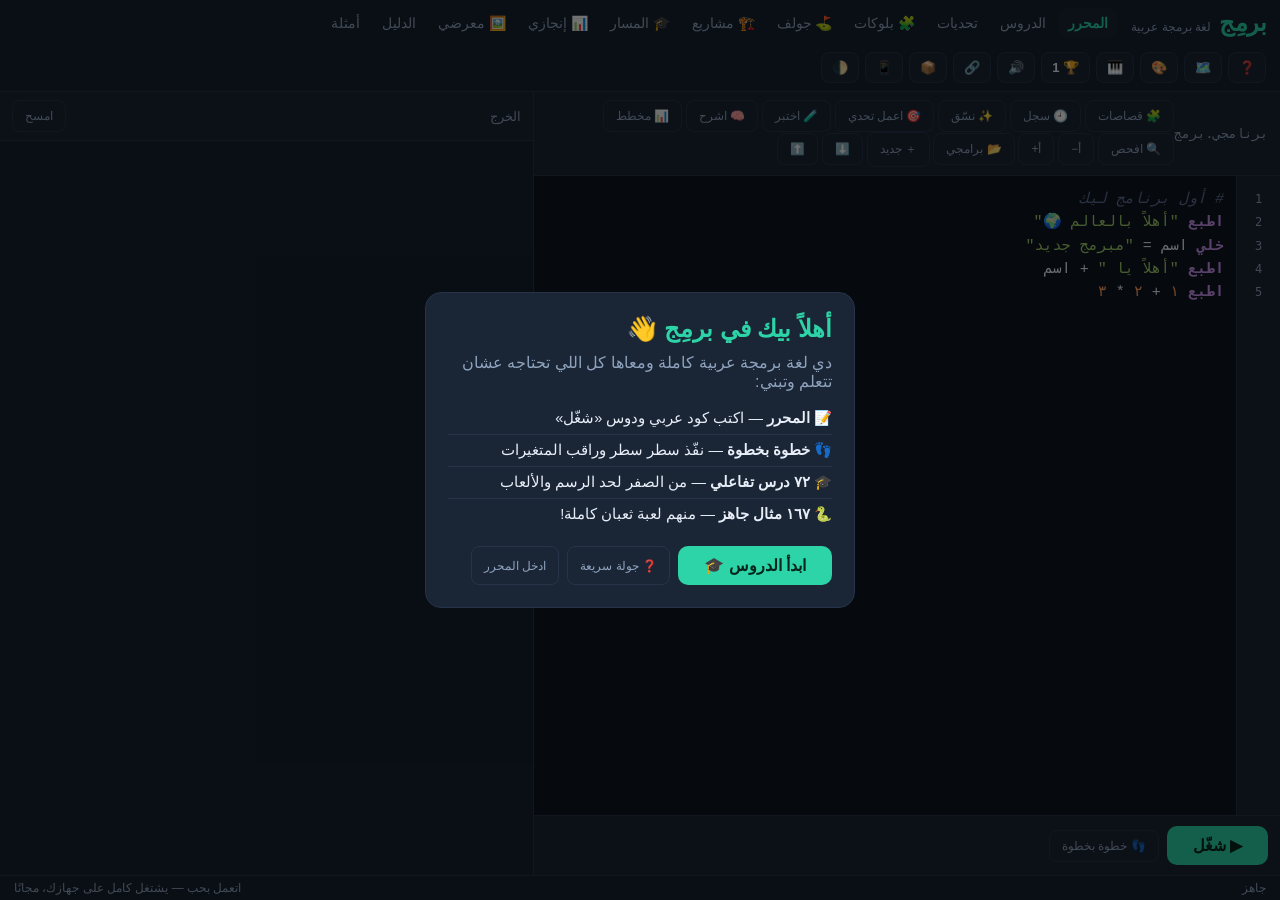
==== commit 3d92469a: "Update index.html" ====
--- a/barmej-lang/index.html
+++ b/barmej-lang/index.html
@@ -5,7 +5,7 @@
 <meta name="viewport" content="width=device-width, initial-scale=1.0, viewport-fit=cover">
 <title>برمِج — لغة برمجة عربية وبيئة تطوير كاملة</title>
 <meta name="description" content="برمِج: أول بيئة تطوير عربية كاملة في المتصفح. اكتب كود بالعربي، شغّله فورًا، وتعلم البرمجة بدروس تفاعلية.">
-<link rel="stylesheet" href="style.css?v=264">
+<link rel="stylesheet" href="style.css?v=266">
 </head>
 <body>
 <header id="topbar">
@@ -257,19 +257,20 @@
 <div id="chBar" class="ch-bar hidden"><b class="ch-t"></b><span id="chInfo" class="ch-info"></span><button id="chCheck" class="run small">✔ تحقق</button><button id="chHint" class="ghost small">💡</button><button id="chBarClose" class="ghost small">✕</button><div id="chRes" class="ch-res"></div></div>
 <div id="toast"></div>
 
-<script src="lang.js?v=264"></script>
-<script src="lessons.js?v=264"></script>
-<script src="examples2.js?v=264"></script>
-<script src="lessons2.js?v=264"></script>
-<script src="challenges2.js?v=264"></script>
-<script src="lint.js?v=264"></script>
-<script src="explain.js?v=264"></script>
-<script src="tester.js?v=264"></script>
-<script src="reference.js?v=264"></script>
-<script src="charts.js?v=264"></script>
-<script src="ide.js?v=264"></script>
-<script src="profile.js?v=264"></script>
-<script src="refui.js?v=264"></script>
-<script src="blocks.js?v=264"></script>
+<script src="lang.js?v=266"></script>
+<script src="lessons.js?v=266"></script>
+<script src="examples2.js?v=266"></script>
+<script src="lessons2.js?v=266"></script>
+<script src="challenges2.js?v=266"></script>
+<script src="lint.js?v=266"></script>
+<script src="explain.js?v=266"></script>
+<script src="tester.js?v=266"></script>
+<script src="reference.js?v=266"></script>
+<script src="charts.js?v=266"></script>
+<script src="ide.js?v=266"></script>
+<script src="profile.js?v=266"></script>
+<script src="refui.js?v=266"></script>
+<script src="blocks.js?v=266"></script>
+<script src="golf.js?v=266"></script>
 </body>
 </html>
--- a/barmej-lang/style.css
+++ b/barmej-lang/style.css
@@ -454,3 +454,11 @@
 .bkm-chips{display:flex;flex-wrap:wrap;gap:6px;margin-bottom:8px}.bkm-chips .chip.done{border-color:#34d399;color:#34d399}
 .bkm-text{font-size:15px;line-height:1.8;background:#101b33;border-radius:8px;padding:8px 10px;margin-bottom:8px}
 .bkm-act{display:flex;gap:8px;align-items:center;flex-wrap:wrap}.bkm-res{font-size:14px}.bkm-res.ok{color:#34d399;font-weight:700}.bkm-res.bad{color:#fca5a5}
+
+/* ⛳ جولف */
+.gf-top{display:flex;gap:12px;align-items:center;flex-wrap:wrap;margin-bottom:10px}.gf-hint{font-size:13px;opacity:.7}
+.gf-chips{display:flex;flex-wrap:wrap;gap:6px;margin-bottom:8px}.gf-chips .chip.done{border-color:#fbbf24;color:#fbbf24}
+.gf-text{background:#101b33;border-radius:8px;padding:8px 10px;margin-bottom:8px;line-height:1.8}
+.gf-code{width:100%;min-height:120px;box-sizing:border-box;background:#050b17;color:#e6edf7;border:1px solid #2a3a5c;border-radius:10px;padding:10px;font:15px/1.6 monospace}
+.gf-act{display:flex;gap:8px;align-items:center;flex-wrap:wrap;margin:8px 0}.gf-res{font-size:15px}.gf-res.ok{color:#34d399;font-weight:700}.gf-res.bad{color:#fca5a5}
+.gf-out{background:#030812;border-radius:8px;padding:8px;min-height:30px;white-space:pre-wrap}
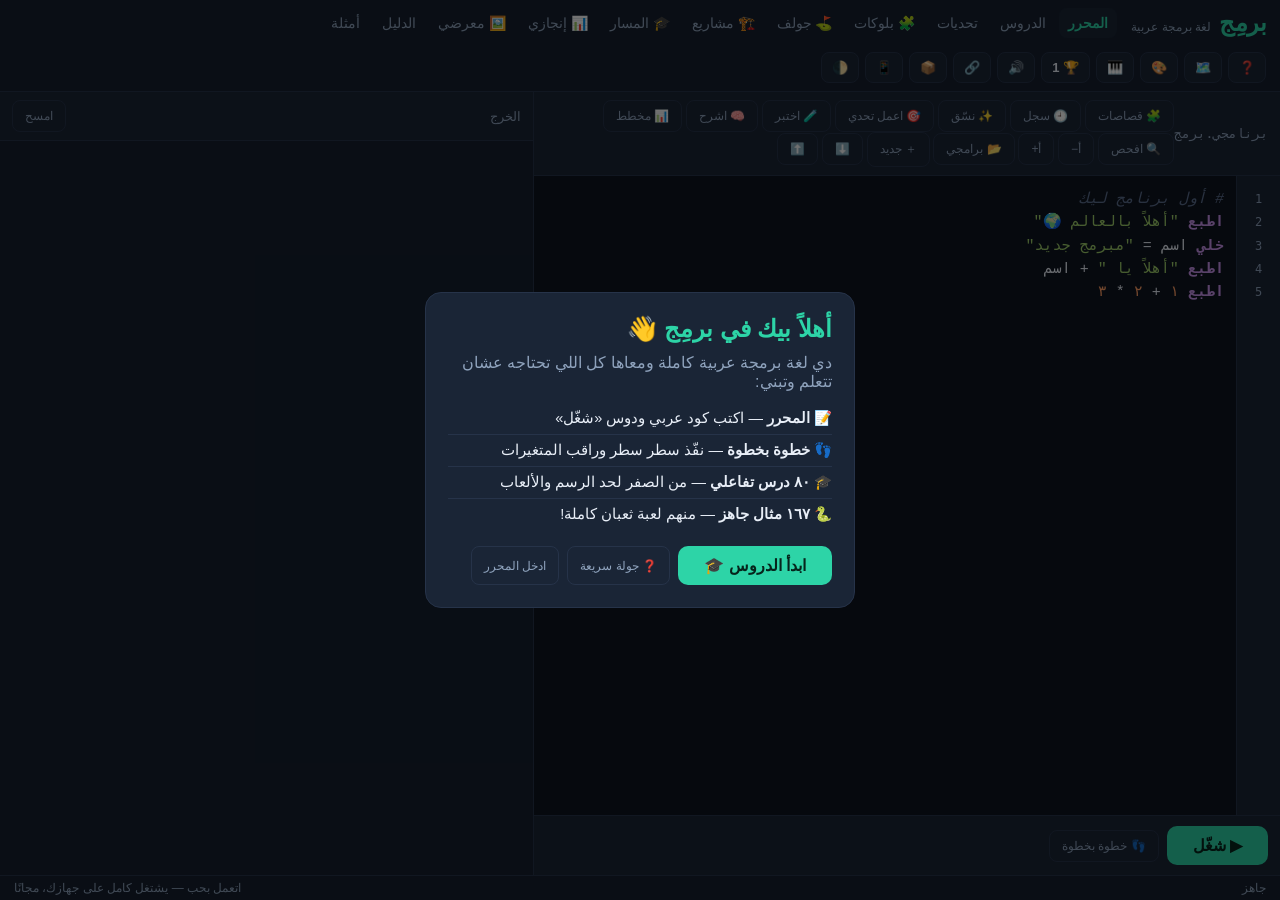
==== commit dbf974fa: "Update index.html" ====
--- a/barmej-lang/index.html
+++ b/barmej-lang/index.html
@@ -5,7 +5,7 @@
 <meta name="viewport" content="width=device-width, initial-scale=1.0, viewport-fit=cover">
 <title>برمِج — لغة برمجة عربية وبيئة تطوير كاملة</title>
 <meta name="description" content="برمِج: أول بيئة تطوير عربية كاملة في المتصفح. اكتب كود بالعربي، شغّله فورًا، وتعلم البرمجة بدروس تفاعلية.">
-<link rel="stylesheet" href="style.css?v=266">
+<link rel="stylesheet" href="style.css?v=270">
 </head>
 <body>
 <header id="topbar">
@@ -233,7 +233,7 @@
     <ul>
       <li>📝 <b>المحرر</b> — اكتب كود عربي ودوس «شغّل»</li>
       <li>👣 <b>خطوة بخطوة</b> — نفّذ سطر سطر وراقب المتغيرات</li>
-      <li>🎓 <b>٧٢ درس تفاعلي</b> — من الصفر لحد الرسم والألعاب</li>
+      <li>🎓 <b>٨٠ درس تفاعلي</b> — من الصفر لحد الرسم والألعاب</li>
       <li>🐍 <b>١٦٧ مثال جاهز</b> — منهم لعبة ثعبان كاملة!</li>
     </ul>
     <div class="modal-actions">
@@ -257,20 +257,21 @@
 <div id="chBar" class="ch-bar hidden"><b class="ch-t"></b><span id="chInfo" class="ch-info"></span><button id="chCheck" class="run small">✔ تحقق</button><button id="chHint" class="ghost small">💡</button><button id="chBarClose" class="ghost small">✕</button><div id="chRes" class="ch-res"></div></div>
 <div id="toast"></div>
 
-<script src="lang.js?v=266"></script>
-<script src="lessons.js?v=266"></script>
-<script src="examples2.js?v=266"></script>
-<script src="lessons2.js?v=266"></script>
-<script src="challenges2.js?v=266"></script>
-<script src="lint.js?v=266"></script>
-<script src="explain.js?v=266"></script>
-<script src="tester.js?v=266"></script>
-<script src="reference.js?v=266"></script>
-<script src="charts.js?v=266"></script>
-<script src="ide.js?v=266"></script>
-<script src="profile.js?v=266"></script>
-<script src="refui.js?v=266"></script>
-<script src="blocks.js?v=266"></script>
-<script src="golf.js?v=266"></script>
+<script src="lang.js?v=270"></script>
+<script src="lessons.js?v=270"></script>
+<script src="examples2.js?v=270"></script>
+<script src="lessons2.js?v=270"></script>
+<script src="lessons3.js?v=270"></script>
+<script src="challenges2.js?v=270"></script>
+<script src="lint.js?v=270"></script>
+<script src="explain.js?v=270"></script>
+<script src="tester.js?v=270"></script>
+<script src="reference.js?v=270"></script>
+<script src="charts.js?v=270"></script>
+<script src="ide.js?v=270"></script>
+<script src="profile.js?v=270"></script>
+<script src="refui.js?v=270"></script>
+<script src="blocks.js?v=270"></script>
+<script src="golf.js?v=270"></script>
 </body>
 </html>
--- a/barmej-lang/style.css
+++ b/barmej-lang/style.css
@@ -462,3 +462,5 @@
 .gf-code{width:100%;min-height:120px;box-sizing:border-box;background:#050b17;color:#e6edf7;border:1px solid #2a3a5c;border-radius:10px;padding:10px;font:15px/1.6 monospace}
 .gf-act{display:flex;gap:8px;align-items:center;flex-wrap:wrap;margin:8px 0}.gf-res{font-size:15px}.gf-res.ok{color:#34d399;font-weight:700}.gf-res.bad{color:#fca5a5}
 .gf-out{background:#030812;border-radius:8px;padding:8px;min-height:30px;white-space:pre-wrap}
+#panel-golf.active{display:block;padding:14px}
+.gf-daily{display:flex;gap:10px;align-items:center;margin-bottom:8px}#gfStreak{font-size:14px;color:#fbbf24}
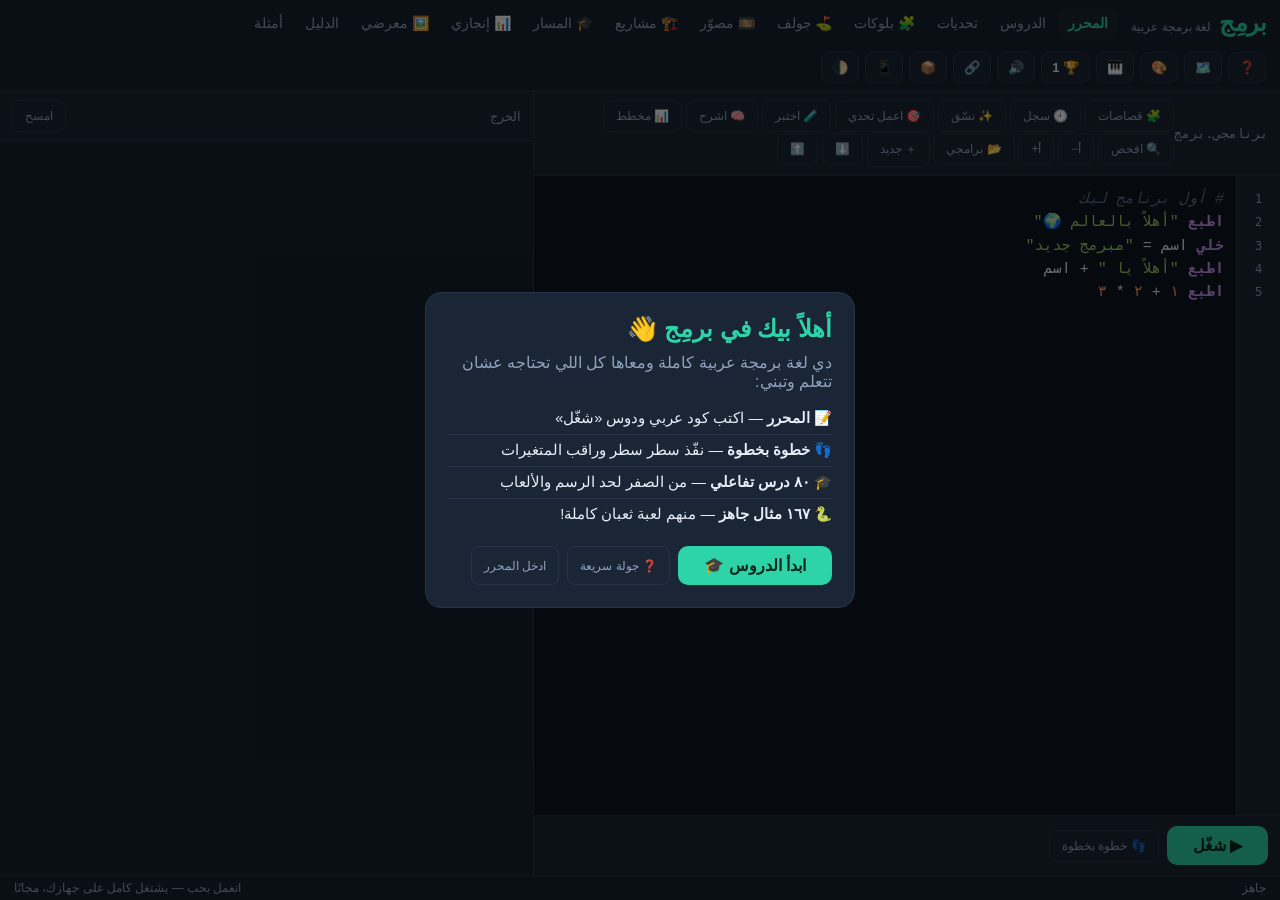
==== commit b70b7c28: "Update index.html" ====
--- a/barmej-lang/index.html
+++ b/barmej-lang/index.html
@@ -5,7 +5,7 @@
 <meta name="viewport" content="width=device-width, initial-scale=1.0, viewport-fit=cover">
 <title>برمِج — لغة برمجة عربية وبيئة تطوير كاملة</title>
 <meta name="description" content="برمِج: أول بيئة تطوير عربية كاملة في المتصفح. اكتب كود بالعربي، شغّله فورًا، وتعلم البرمجة بدروس تفاعلية.">
-<link rel="stylesheet" href="style.css?v=270">
+<link rel="stylesheet" href="style.css?v=271">
 </head>
 <body>
 <header id="topbar">
@@ -257,21 +257,22 @@
 <div id="chBar" class="ch-bar hidden"><b class="ch-t"></b><span id="chInfo" class="ch-info"></span><button id="chCheck" class="run small">✔ تحقق</button><button id="chHint" class="ghost small">💡</button><button id="chBarClose" class="ghost small">✕</button><div id="chRes" class="ch-res"></div></div>
 <div id="toast"></div>
 
-<script src="lang.js?v=270"></script>
-<script src="lessons.js?v=270"></script>
-<script src="examples2.js?v=270"></script>
-<script src="lessons2.js?v=270"></script>
-<script src="lessons3.js?v=270"></script>
-<script src="challenges2.js?v=270"></script>
-<script src="lint.js?v=270"></script>
-<script src="explain.js?v=270"></script>
-<script src="tester.js?v=270"></script>
-<script src="reference.js?v=270"></script>
-<script src="charts.js?v=270"></script>
-<script src="ide.js?v=270"></script>
-<script src="profile.js?v=270"></script>
-<script src="refui.js?v=270"></script>
-<script src="blocks.js?v=270"></script>
-<script src="golf.js?v=270"></script>
+<script src="lang.js?v=271"></script>
+<script src="lessons.js?v=271"></script>
+<script src="examples2.js?v=271"></script>
+<script src="lessons2.js?v=271"></script>
+<script src="lessons3.js?v=271"></script>
+<script src="challenges2.js?v=271"></script>
+<script src="lint.js?v=271"></script>
+<script src="explain.js?v=271"></script>
+<script src="tester.js?v=271"></script>
+<script src="reference.js?v=271"></script>
+<script src="charts.js?v=271"></script>
+<script src="ide.js?v=271"></script>
+<script src="profile.js?v=271"></script>
+<script src="refui.js?v=271"></script>
+<script src="blocks.js?v=271"></script>
+<script src="golf.js?v=271"></script>
+<script src="viz.js?v=271"></script>
 </body>
 </html>
--- a/barmej-lang/style.css
+++ b/barmej-lang/style.css
@@ -464,3 +464,13 @@
 .gf-out{background:#030812;border-radius:8px;padding:8px;min-height:30px;white-space:pre-wrap}
 #panel-golf.active{display:block;padding:14px}
 .gf-daily{display:flex;gap:10px;align-items:center;margin-bottom:8px}#gfStreak{font-size:14px;color:#fbbf24}
+
+/* 🎞️ مصوّر الخوارزميات */
+#panel-viz.active{display:block;padding:14px}
+.viz-top{display:flex;gap:12px;align-items:center;flex-wrap:wrap;margin-bottom:10px}.viz-hint{font-size:13px;opacity:.7}
+.viz-chips{display:flex;flex-wrap:wrap;gap:6px;margin-bottom:8px}
+.viz-desc{background:#101b33;border-radius:8px;padding:8px 10px;margin-bottom:8px;line-height:1.8}
+.viz-bars{display:flex;flex-direction:row;align-items:flex-end;height:260px;background:#050b17;border:1px solid #2a3a5c;border-radius:10px;padding:6px;box-sizing:border-box;direction:ltr}
+.viz-bar{background:#38bdf8;border-radius:3px 3px 0 0;box-sizing:border-box;border-left:1px solid #050b17}.viz-bar.hi{background:#fbbf24}.viz-bar.sw{background:#f87171}.viz-bar.ok{background:#34d399}
+.viz-act{display:flex;gap:8px;align-items:center;flex-wrap:wrap;margin:8px 0}.viz-sp{font-size:13px;display:flex;gap:6px;align-items:center}.viz-stat{font-size:13px;color:#fbbf24}
+.viz-code-h{margin-top:6px;font-size:13px;opacity:.8}.viz-code{background:#030812;border-radius:8px;padding:10px;white-space:pre-wrap;overflow:auto}
